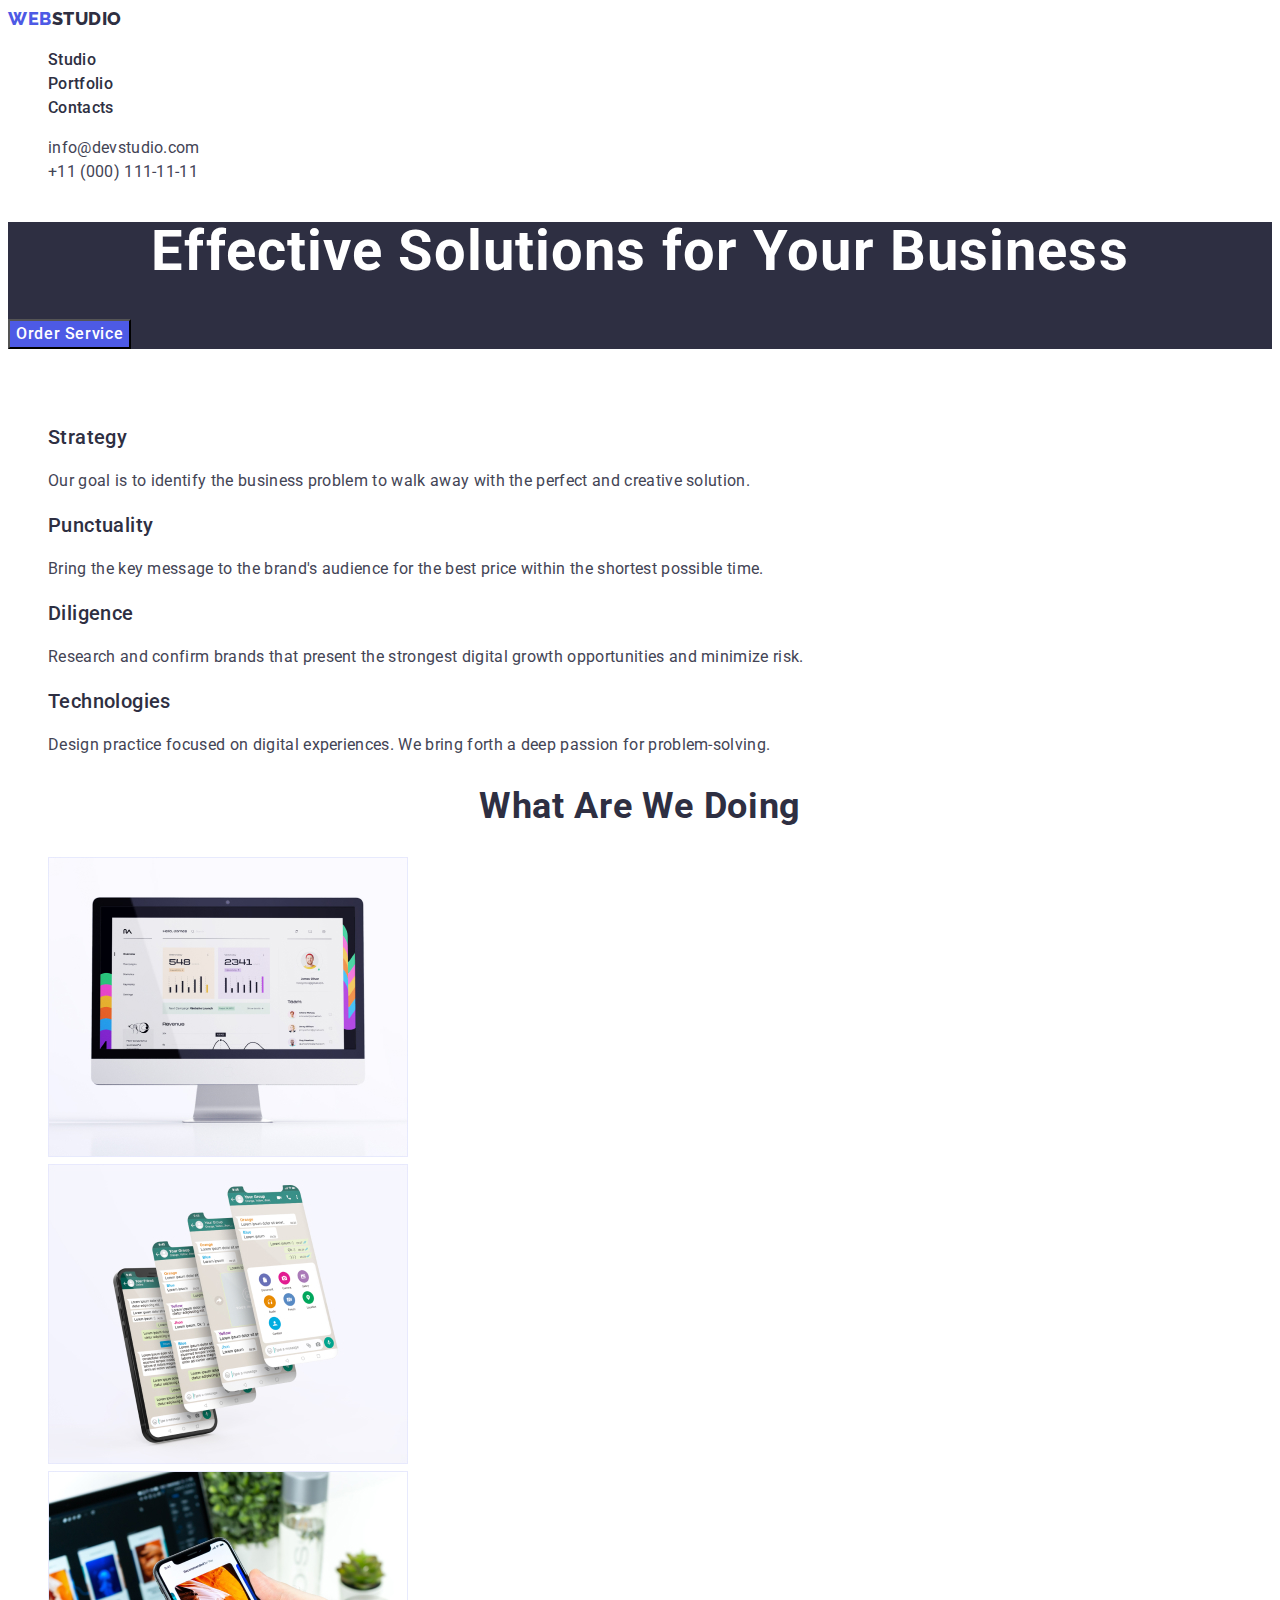
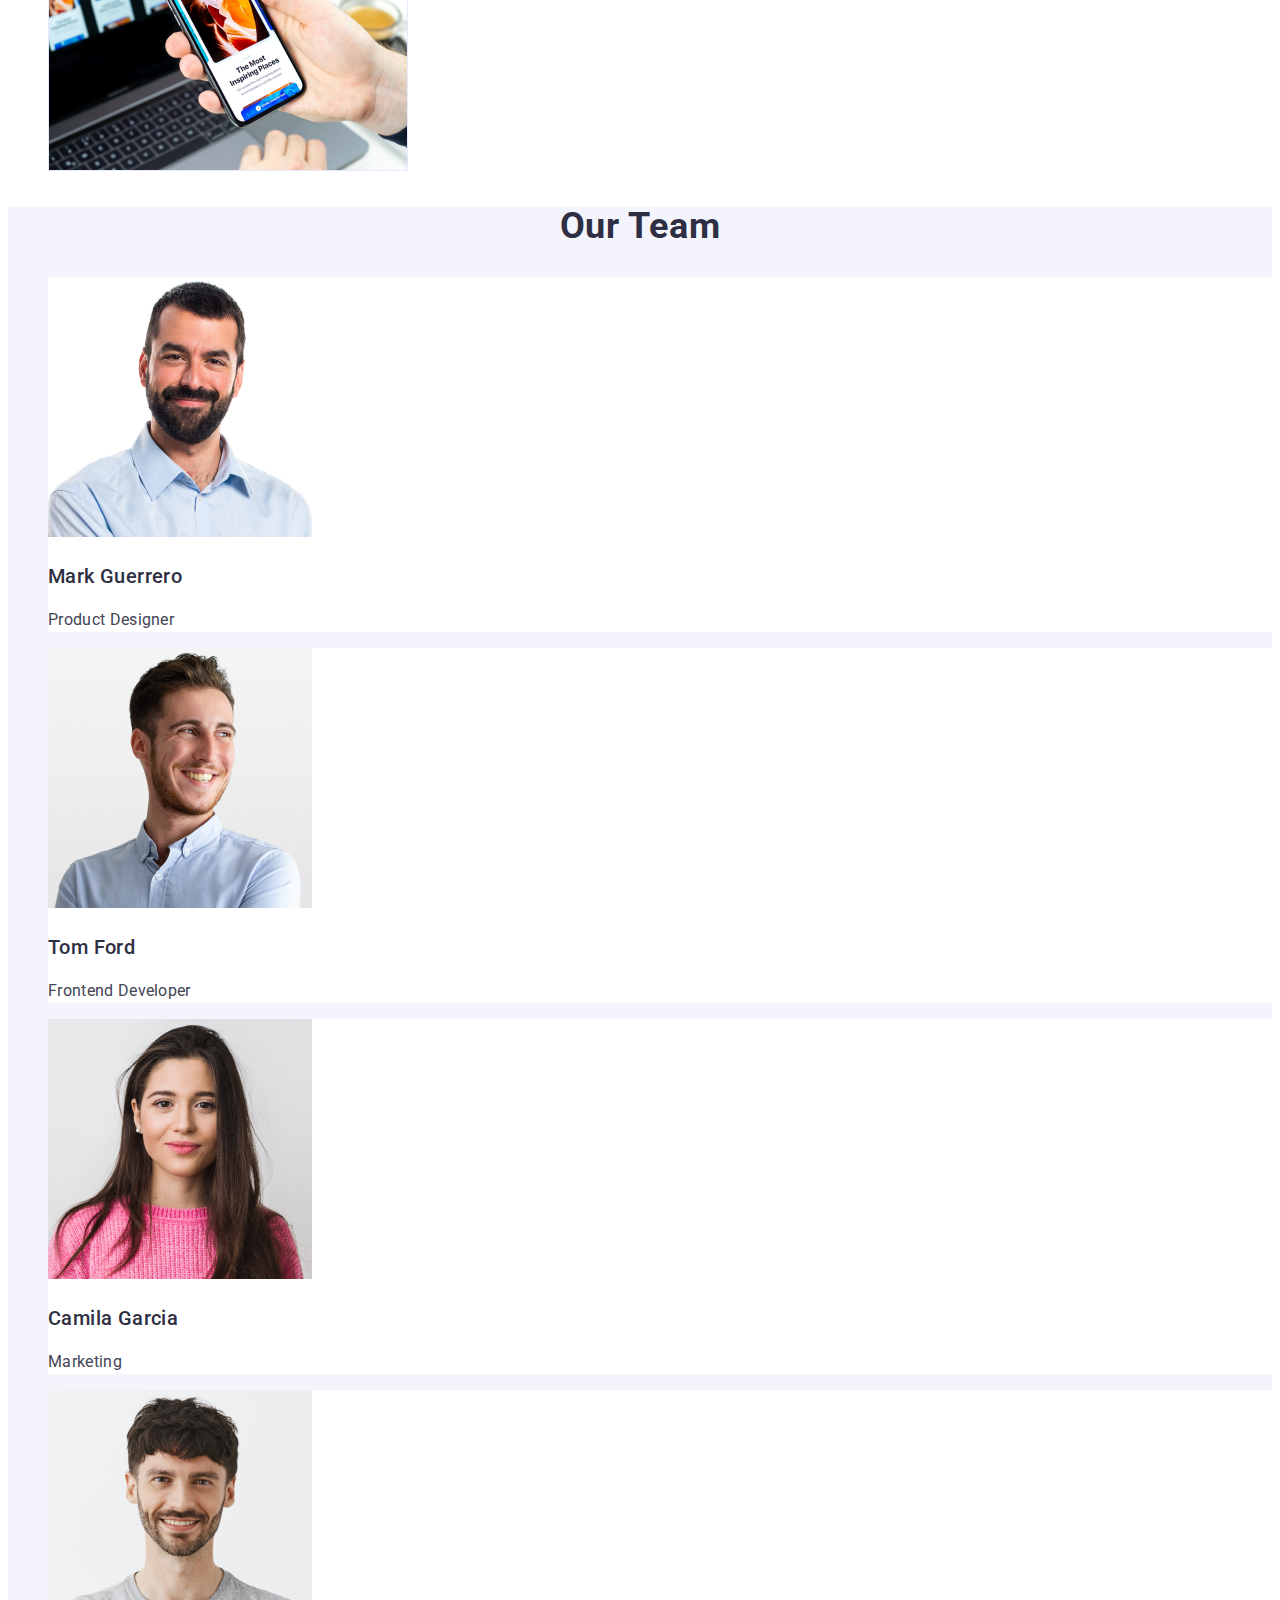
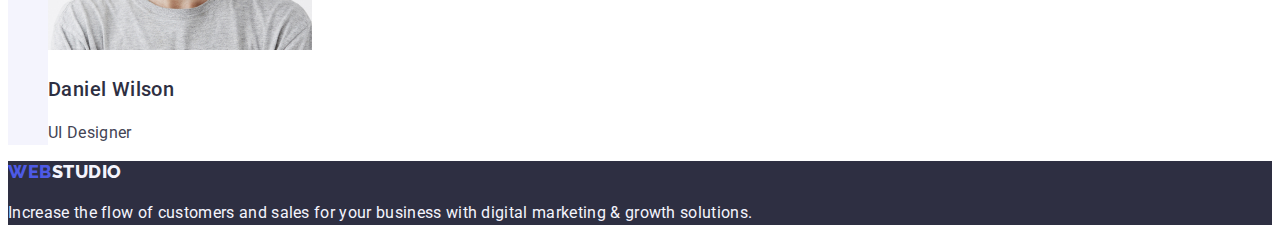
==== index.html @ 58ff8aeb "Initial commit" ====
<!doctype html>
<html lang="en">
  <head>
    <meta charset="UTF-8" />
    <meta name="description" content="Effective Solutions for Your Business" />
    <link rel="preconnect" href="https://fonts.googleapis.com">
    <link rel="preconnect" href="https://fonts.gstatic.com" crossorigin>
    <link href="https://fonts.googleapis.com/css2?family=Raleway:wght@800&family=Roboto:wght@400;500;700;900&display=swap" rel="stylesheet">
    <link rel="stylesheet" href="./css/styles.css" />
    <title>WebStudio</title>
  </head>
  <body>
    <header class="page-header">
      <nav>
        <a href="./index.html" class="link logo">Web<span class="logo-main">Studio</span></a>
        <ul class="list menu">
          <li><a class="link menu-item" href="./index.html">Studio</a></li>
          <li><a class="link menu-item" href="./portfolio.html">Portfolio</a></li>
          <li><a class="link menu-item" href="">Contacts</a></li>
        </ul>
      </nav>

      <address class="address">
        <ul class="list">
          <li><a class="link" href="mailto:info@devstudio.com">info@devstudio.com</a></li>
          <li><a class="link" href="tel:+110001111111">+11 (000) 111-11-11</a></li>
        </ul>
      </address>
    </header>

    <main>
      <section class="section-hero" id="hero">
          <h1 class="title">Effective Solutions for Your Business</h1>
          <button class="button" type="button">Order Service</button>
      </section>

      <section id="business-qualities">
        <h2 class="section-invisible-name">Business Qualities</h2>
        <ul class="list">
          <li>
            <h3 class="quality-name">Strategy</h3>
            <p class="quality-description">
              Our goal is to identify the business problem to walk away with the
              perfect and creative solution.
            </p>
          </li>
          <li>
            <h3 class="quality-name">Punctuality</h3>
            <p class="quality-description">
              Bring the key message to the brand's audience for the best price
              within the shortest possible time.
            </p>
          </li>
          <li>
            <h3 class="quality-name">Diligence</h3>
            <p class="quality-description">
              Research and confirm brands that present the strongest digital
              growth opportunities and minimize risk.
            </p>
          </li>
          <li>
            <h3 class="quality-name">Technologies</h3>
            <p class="quality-description">
              Design practice focused on digital experiences. We bring forth a
              deep passion for problem-solving.
            </p>
          </li>
        </ul>
      </section>

      <section id="what-are-we-doing">
        <h2 class="section-name">What are we doing</h2>
        <ul class="list">
          <li>
            <img
              src="./images/img_1.jpg"
              alt="Monitor"
              width="360"
              height="300"
            />
          </li>
          <li>
            <img
              src="./images/img_2.jpg"
              alt="Chat on a smartphone"
              width="360"
              height="300"
            />
          </li>
          <li>
            <img
              src="./images/img_3.jpg"
              alt="Smartphone in a hand"
              width="360"
              height="300"
            />
          </li>
        </ul>
      </section>

      <section class="section-our-team" id="our-team">
        <h2 class="section-name">Our team</h2>
        <ul class="list employees">
          <li class="team-member">
            <img
              src="./images/team_card_1.jpg"
              alt="Mark Guerrero"
              width="264"
              height="260"
            />
            <h3 class="employee-name">Mark Guerrero</h3>
            <p class="position">Product Designer</p>
          </li>
          <li class="team-member">
            <img
              src="./images/team_card_2.jpg"
              alt="Tom Ford"
              width="264"
              height="260"
            />
            <h3 class="employee-name">Tom Ford</h3>
            <p class="position">Frontend Developer</p>
          </li>
          <li class="team-member">
            <img
              src="./images/team_card_3.jpg"
              alt="Camila Garcia"
              width="264"
              height="260"
            />
            <h3 class="employee-name">Camila Garcia</h3>
            <p class="position">Marketing</p>
          </li>
          <li class="team-member">
            <img
              src="./images/team_card_4.jpg"
              alt="Daniel Wilson"
              width="264"
              height="260"
            />
            <h3 class="employee-name">Daniel Wilson</h3>
            <p class="position">UI Designer</p>
          </li>
        </ul>
      </section>
    </main>

    <footer class="page-footer">
      <a href="./index.html" class="link logo">Web<span class="logo-main">Studio</span></a>
      <p class="motivation-text">
        Increase the flow of customers and sales for your business with digital
        marketing & growth solutions.
      </p>
    </footer>
  </body>
</html>
---- css/styles.css ----
:root {
  --iris: #4d5ae5;
  --ocean: #404bbf;
  --navy-blue: #2e2f42;
  --green: #31d0aa;
  --slate: #434455;
  --light_slate: #8e8f99;
  --cornflower: #e7e9fc;
  --cloud: #f4f4fd;
  --white: #ffffff;
  --dairy: #fcfcfc;
  --navy-blue-modal: #2e2f4266;
  --grey: #2e2f42b2;

  --color-primary-brand: var(--iris);
  --color-pressed-state: var(--ocean);
  --color-text-dark: var(--navy-blue);
  --color-text-light: var(--white);
  --color-logo-text-dark: var(--navy-blue);
  --color-logo-text-light: var(--cloud);
  --color-success: var(--green);
  --color-text: var(--slate);
  --color-subtle-text: var(--light_slate);
  --color-accent: var(--cornflower);
  --color-light: var(--cloud);
  --color-hero-background: var(--grey);
  --color-white-background: var(--white);
  --color-dark-background: var(--navy-blue);
  --color-modal-background: var(--dairy);
  --color-modal-overlay: var(--navy-blue-modal);
}

body {
  background-color: var(--color-white-background);
  color: var(--color-text);
  font-family: "Roboto", sans-serif;
  line-height: 1.5;
  letter-spacing: 0.02em;
}

.link {
  text-decoration: none;
  color: inherit;
}

.list {
  list-style: none;
}

.link:hover,
.link:focus,
.link.menu-item:hover,
.link.menu-item:focus {
  color: var(--color-pressed-state);
}

.link.logo {
  color: var(--color-primary-brand);
  font-family: "Raleway", sans-serif;
  font-size: 18px;
  font-weight: 800;
  letter-spacing: 0.03em;
  text-transform: uppercase;
  line-height: 1.17;
}

.page-header .logo-main {
  color: var(--color-logo-text-dark);
}

.page-footer .logo-main {
  color: var(--color-logo-text-light);
}

.link.menu-item {
  color: var(--color-text-dark);
  font-weight: 500;
  letter-spacing: 0.02em;
}

.address {
  font-style: normal;
  letter-spacing: 0.02em;
}

.section-hero {
  background-color: var(--color-dark-background);
}

.section-our-team{
  background-color: var(--color-light);
}

h1.title {
  color: var(--color-text-light);
  font-size: 56px;
  line-height: 1.07;
  text-align: center;
  font-weight: 700;
  letter-spacing: 0.02em;
}

.section-name {
  color: var(--color-text-dark);
  font-size: 36px;
  font-weight: 700;
  line-height: 1.11;
  letter-spacing: 0.02em;
  text-align: center;
  text-transform: capitalize;
}

.section-invisible-name {
  visibility: hidden;
}

.button {
  background-color: var(--color-primary-brand);
  color: var(--color-text-light);
  font-family: inherit;
  line-height: inherit;
  font-size: inherit;
  font-weight: 500;
  letter-spacing: 0.04em;
  cursor: pointer;
}

.button:hover,
.button:focus {
  background-color: var(--color-pressed-state);
}

.button.filter {
  background-color: var(--color-light);
  color: var(--color-primary-brand);
  cursor: pointer;
}

.button.filter:hover,
.button.filter:focus {
  background-color: var(--color-pressed-state);
  color: var(--color-text-light);
}

.employee-name,
.quality-name,
.project-name {
  color: var(--color-text-dark);
  font-size: 20px;
  font-weight: 500;
  line-height: 1.2;
  letter-spacing: 0.02em;
  text-transform: capitalize;
}

.team-member{
  background-color: var(--color-white-background);
}

.project a:hover,
.project a:focus {
  color: currentColor;
}

.project-type {
  text-transform: capitalize;
}

.page-footer {
  color: var(--color-light);
  background-color: var(--color-dark-background);
}
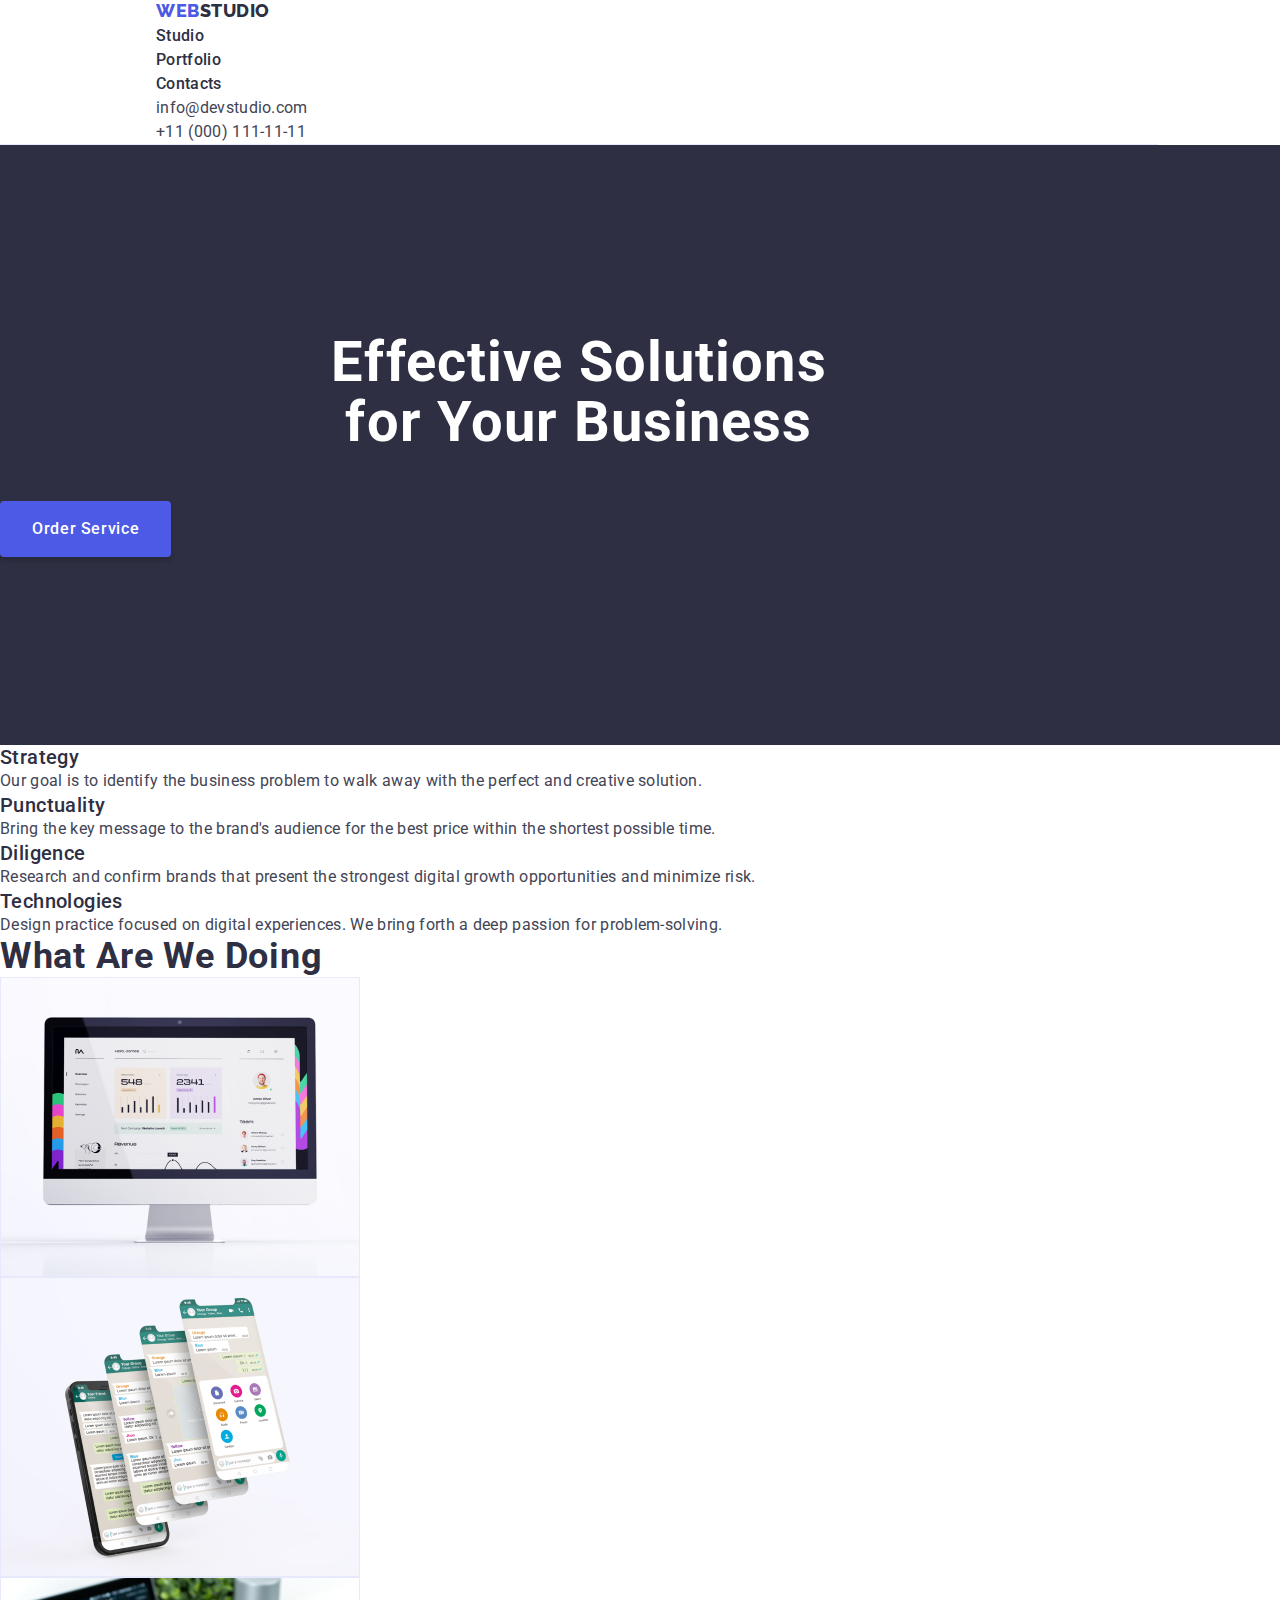
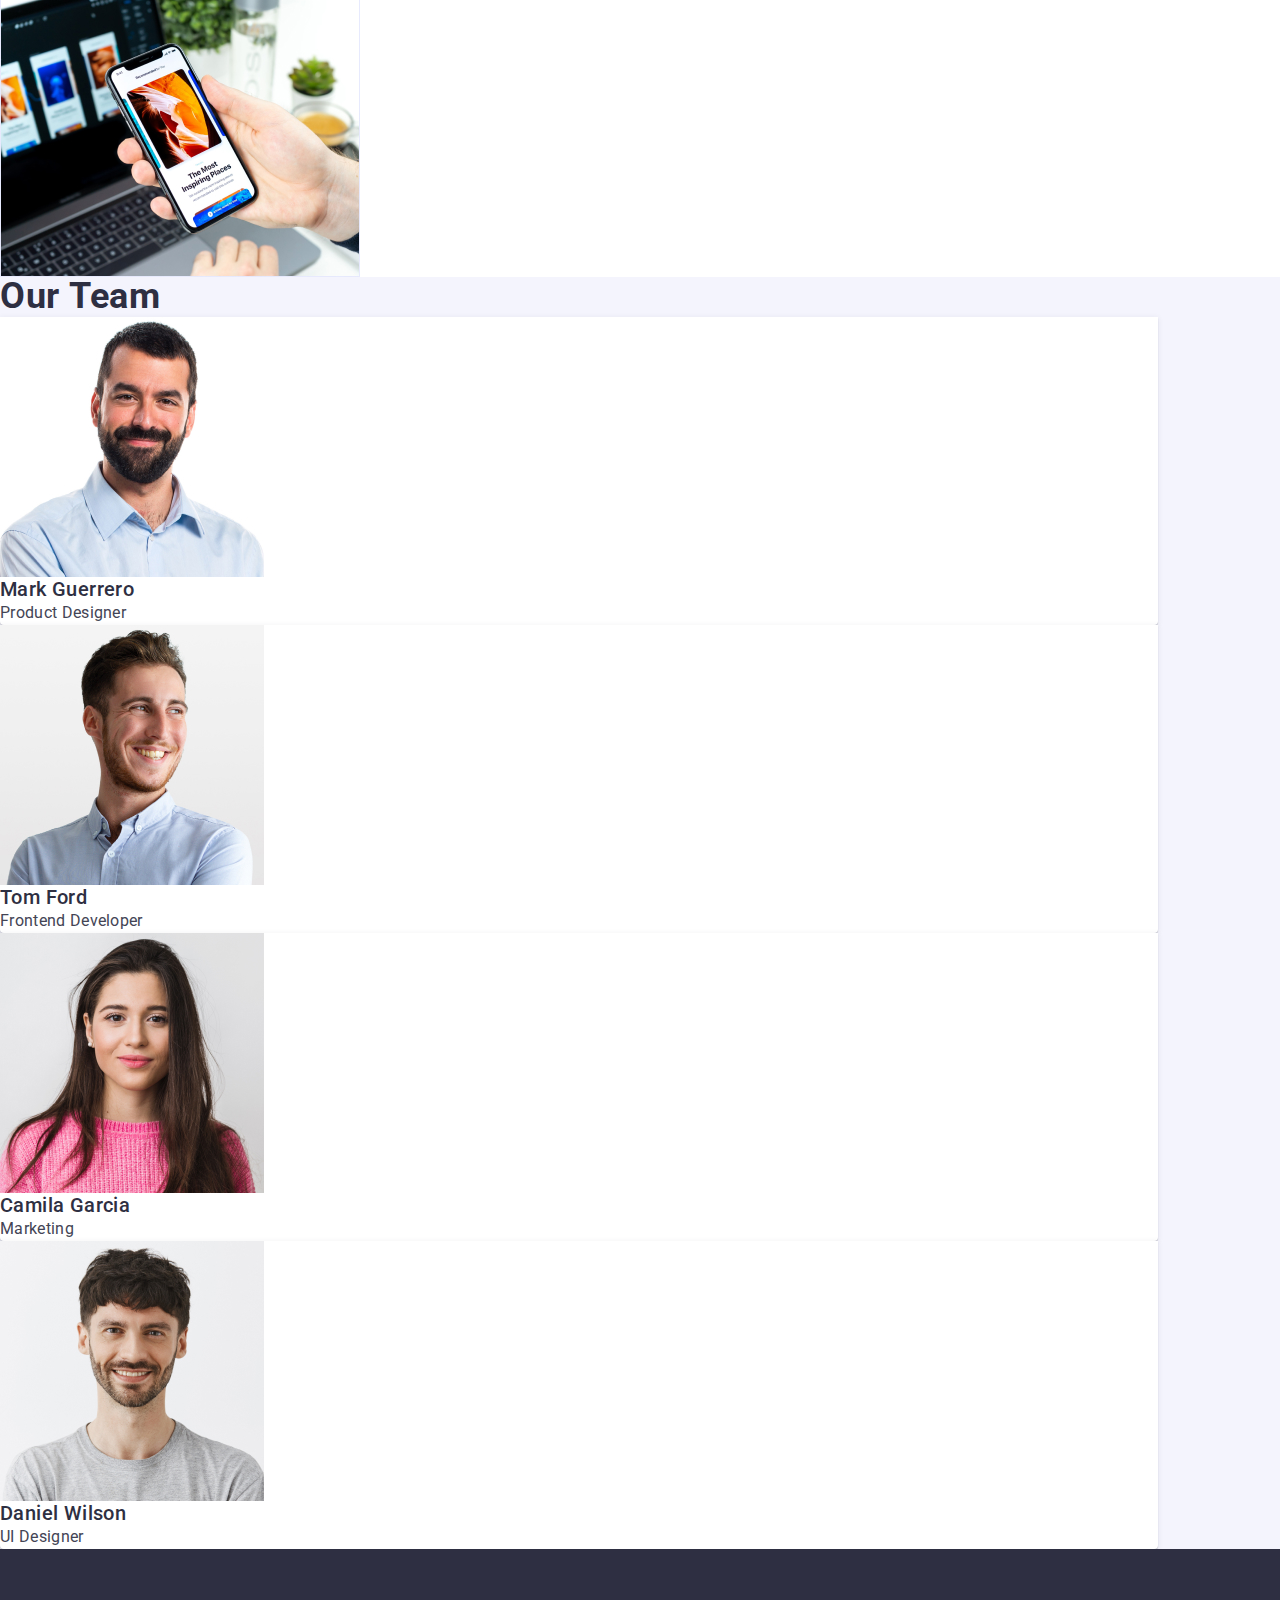
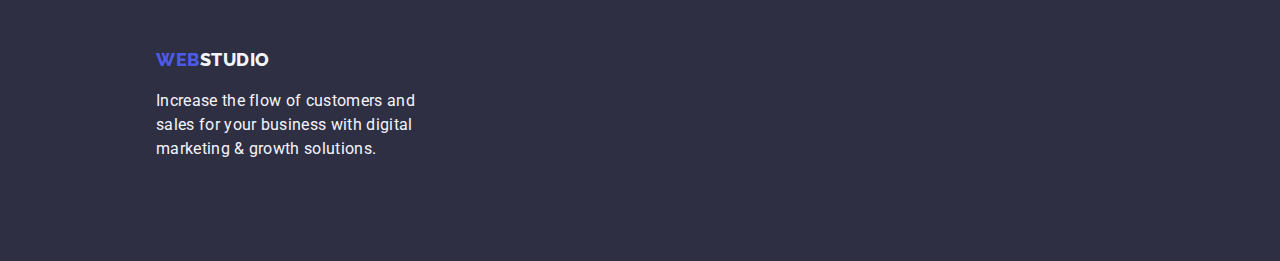
==== commit d356c84e: "To see what the actual task is." ====
--- a/index.html
+++ b/index.html
@@ -1,156 +1,169 @@
 <!doctype html>
 <html lang="en">
-  <head>
-    <meta charset="UTF-8" />
-    <meta name="description" content="Effective Solutions for Your Business" />
-    <link rel="preconnect" href="https://fonts.googleapis.com">
-    <link rel="preconnect" href="https://fonts.gstatic.com" crossorigin>
-    <link href="https://fonts.googleapis.com/css2?family=Raleway:wght@800&family=Roboto:wght@400;500;700;900&display=swap" rel="stylesheet">
-    <link rel="stylesheet" href="./css/styles.css" />
-    <title>WebStudio</title>
-  </head>
-  <body>
-    <header class="page-header">
-      <nav>
-        <a href="./index.html" class="link logo">Web<span class="logo-main">Studio</span></a>
-        <ul class="list menu">
-          <li><a class="link menu-item" href="./index.html">Studio</a></li>
-          <li><a class="link menu-item" href="./portfolio.html">Portfolio</a></li>
-          <li><a class="link menu-item" href="">Contacts</a></li>
-        </ul>
-      </nav>
+<head>
+  <meta charset="UTF-8"/>
+  <meta name="description" content="Effective Solutions for Your Business"/>
+  <link rel="preconnect" href="https://fonts.googleapis.com">
+  <link rel="preconnect" href="https://fonts.gstatic.com" crossorigin>
+  <link href="https://fonts.googleapis.com/css2?family=Raleway:wght@800&family=Roboto:wght@400;500;700;900&display=swap"
+        rel="stylesheet">
+  <link rel="stylesheet" href="./css/styles.css"/>
+  <title>WebStudio</title>
+</head>
+<body>
+<header class="page-header">
+  <div class="container">
+    <nav>
+      <a href="./index.html" class="link logo">Web<span class="logo-main">Studio</span></a>
+      <ul class="list menu">
+        <li><a class="link menu-item" href="./index.html">Studio</a></li>
+        <li><a class="link menu-item" href="./portfolio.html">Portfolio</a></li>
+        <li><a class="link menu-item" href="">Contacts</a></li>
+      </ul>
+    </nav>
 
-      <address class="address">
-        <ul class="list">
-          <li><a class="link" href="mailto:info@devstudio.com">info@devstudio.com</a></li>
-          <li><a class="link" href="tel:+110001111111">+11 (000) 111-11-11</a></li>
-        </ul>
-      </address>
-    </header>
+    <address class="address">
+      <ul class="list">
+        <li><a class="link" href="mailto:info@devstudio.com">info@devstudio.com</a></li>
+        <li><a class="link" href="tel:+110001111111">+11 (000) 111-11-11</a></li>
+      </ul>
+    </address>
+  </div>
+</header>
 
-    <main>
-      <section class="section-hero" id="hero">
-          <h1 class="title">Effective Solutions for Your Business</h1>
-          <button class="button" type="button">Order Service</button>
-      </section>
+<main>
+  <section class="section section-hero" id="hero">
+    <div class="container">
+      <h1 class="title">Effective Solutions for Your Business</h1>
+      <button class="button" type="button">Order Service</button>
+    </div>
+  </section>
 
-      <section id="business-qualities">
-        <h2 class="section-invisible-name">Business Qualities</h2>
-        <ul class="list">
-          <li>
-            <h3 class="quality-name">Strategy</h3>
-            <p class="quality-description">
-              Our goal is to identify the business problem to walk away with the
-              perfect and creative solution.
-            </p>
-          </li>
-          <li>
-            <h3 class="quality-name">Punctuality</h3>
-            <p class="quality-description">
-              Bring the key message to the brand's audience for the best price
-              within the shortest possible time.
-            </p>
-          </li>
-          <li>
-            <h3 class="quality-name">Diligence</h3>
-            <p class="quality-description">
-              Research and confirm brands that present the strongest digital
-              growth opportunities and minimize risk.
-            </p>
-          </li>
-          <li>
-            <h3 class="quality-name">Technologies</h3>
-            <p class="quality-description">
-              Design practice focused on digital experiences. We bring forth a
-              deep passion for problem-solving.
-            </p>
-          </li>
-        </ul>
-      </section>
+  <section id="business-qualities">
+    <div class="container">
+      <h2 class="visually-hidden">Business Qualities</h2>
+      <ul class="list">
+        <li>
+          <h3 class="quality-name">Strategy</h3>
+          <p class="quality-description">
+            Our goal is to identify the business problem to walk away with the
+            perfect and creative solution.
+          </p>
+        </li>
+        <li>
+          <h3 class="quality-name">Punctuality</h3>
+          <p class="quality-description">
+            Bring the key message to the brand's audience for the best price
+            within the shortest possible time.
+          </p>
+        </li>
+        <li>
+          <h3 class="quality-name">Diligence</h3>
+          <p class="quality-description">
+            Research and confirm brands that present the strongest digital
+            growth opportunities and minimize risk.
+          </p>
+        </li>
+        <li>
+          <h3 class="quality-name">Technologies</h3>
+          <p class="quality-description">
+            Design practice focused on digital experiences. We bring forth a
+            deep passion for problem-solving.
+          </p>
+        </li>
+      </ul>
+    </div>
+  </section>
 
-      <section id="what-are-we-doing">
-        <h2 class="section-name">What are we doing</h2>
-        <ul class="list">
-          <li>
-            <img
+  <section id="section what-are-we-doing">
+    <div class="container">
+      <h2 class="section-name">What are we doing</h2>
+      <ul class="list">
+        <li>
+          <img
               src="./images/img_1.jpg"
               alt="Monitor"
               width="360"
               height="300"
-            />
-          </li>
-          <li>
-            <img
+          />
+        </li>
+        <li>
+          <img
               src="./images/img_2.jpg"
               alt="Chat on a smartphone"
               width="360"
               height="300"
-            />
-          </li>
-          <li>
-            <img
+          />
+        </li>
+        <li>
+          <img
               src="./images/img_3.jpg"
               alt="Smartphone in a hand"
               width="360"
               height="300"
-            />
-          </li>
-        </ul>
-      </section>
+          />
+        </li>
+      </ul>
+    </div>
+  </section>
 
-      <section class="section-our-team" id="our-team">
-        <h2 class="section-name">Our team</h2>
-        <ul class="list employees">
-          <li class="team-member">
-            <img
+  <section class="section section-our-team" id="our-team">
+    <div class="container">
+      <h2 class="section-name">Our team</h2>
+      <ul class="list employees">
+        <li class="team-member">
+          <img
               src="./images/team_card_1.jpg"
               alt="Mark Guerrero"
               width="264"
               height="260"
-            />
-            <h3 class="employee-name">Mark Guerrero</h3>
-            <p class="position">Product Designer</p>
-          </li>
-          <li class="team-member">
-            <img
+          />
+          <h3 class="employee-name">Mark Guerrero</h3>
+          <p class="position">Product Designer</p>
+        </li>
+        <li class="team-member">
+          <img
               src="./images/team_card_2.jpg"
               alt="Tom Ford"
               width="264"
               height="260"
-            />
-            <h3 class="employee-name">Tom Ford</h3>
-            <p class="position">Frontend Developer</p>
-          </li>
-          <li class="team-member">
-            <img
+          />
+          <h3 class="employee-name">Tom Ford</h3>
+          <p class="position">Frontend Developer</p>
+        </li>
+        <li class="team-member">
+          <img
               src="./images/team_card_3.jpg"
               alt="Camila Garcia"
               width="264"
               height="260"
-            />
-            <h3 class="employee-name">Camila Garcia</h3>
-            <p class="position">Marketing</p>
-          </li>
-          <li class="team-member">
-            <img
+          />
+          <h3 class="employee-name">Camila Garcia</h3>
+          <p class="position">Marketing</p>
+        </li>
+        <li class="team-member">
+          <img
               src="./images/team_card_4.jpg"
               alt="Daniel Wilson"
               width="264"
               height="260"
-            />
-            <h3 class="employee-name">Daniel Wilson</h3>
-            <p class="position">UI Designer</p>
-          </li>
-        </ul>
-      </section>
-    </main>
+          />
+          <h3 class="employee-name">Daniel Wilson</h3>
+          <p class="position">UI Designer</p>
+        </li>
+      </ul>
+    </div>
+  </section>
+</main>
 
-    <footer class="page-footer">
-      <a href="./index.html" class="link logo">Web<span class="logo-main">Studio</span></a>
-      <p class="motivation-text">
-        Increase the flow of customers and sales for your business with digital
-        marketing & growth solutions.
-      </p>
-    </footer>
-  </body>
+<footer class="page-footer">
+  <div class="container">
+    <a href="./index.html" class="link logo">Web<span class="logo-main">Studio</span></a>
+    <p class="motivation-text">
+      Increase the flow of customers and sales for your business with digital
+      marketing & growth solutions.
+    </p>
+  </div>
+</footer>
+</body>
 </html>
--- a/css/styles.css
+++ b/css/styles.css
@@ -1,3 +1,9 @@
+*,
+*::before,
+*::after {
+  box-sizing: border-box;
+}
+
 :root {
   --iris: #4d5ae5;
   --ocean: #404bbf;
@@ -28,14 +34,45 @@
   --color-dark-background: var(--navy-blue);
   --color-modal-background: var(--dairy);
   --color-modal-overlay: var(--navy-blue-modal);
+
+  --font-main: "Roboto", sans-serif;
+  --font-logo: "Raleway", sans-serif;
 }
 
 body {
   background-color: var(--color-white-background);
   color: var(--color-text);
-  font-family: "Roboto", sans-serif;
+  font-family: var(--font-main);
   line-height: 1.5;
   letter-spacing: 0.02em;
+  margin: 0;
+}
+
+h1,
+h2,
+h3,
+h4,
+h5,
+h6,
+p {
+  margin-top: 0;
+  margin-bottom: 0;
+}
+
+ul,
+ol {
+  margin-top: 0;
+  margin-bottom: 0;
+  padding-left: 0;
+}
+
+li{
+  object-fit: contain;
+}
+
+img {
+  display: block;
+  max-width: 100%;
 }
 
 .link {
@@ -45,6 +82,20 @@
 
 .list {
   list-style: none;
+}
+
+.container{
+  /*display: flex;
+  flex-basis: 1158px;*/
+  width: 1158px;
+}
+
+.page-header .container{
+  flex-direction: row;
+  align-items: center;
+  border-bottom: 1px solid var(--color-accent);
+  padding: 0 156px;
+  justify-content: space-between;
 }
 
 .link:hover,
@@ -56,7 +107,7 @@
 
 .link.logo {
   color: var(--color-primary-brand);
-  font-family: "Raleway", sans-serif;
+  font-family: var(--font-logo);
   font-size: 18px;
   font-weight: 800;
   letter-spacing: 0.03em;
@@ -83,21 +134,31 @@
   letter-spacing: 0.02em;
 }
 
-.section-hero {
+.section-hero{
   background-color: var(--color-dark-background);
-}
-
-.section-our-team{
-  background-color: var(--color-light);
-}
-
-h1.title {
+  padding: 188px 0 188px 0;
+}
+
+.section-hero .title {
+  width: 496px;
   color: var(--color-text-light);
   font-size: 56px;
   line-height: 1.07;
   text-align: center;
   font-weight: 700;
   letter-spacing: 0.02em;
+  margin-left: auto;
+  margin-right: auto;
+}
+
+.section-hero .button{
+  margin-top: 48px;
+  margin-left: auto;
+  margin-right: auto;
+}
+
+.section-our-team{
+  background-color: var(--color-light);
 }
 
 .section-name {
@@ -106,12 +167,20 @@
   font-weight: 700;
   line-height: 1.11;
   letter-spacing: 0.02em;
-  text-align: center;
   text-transform: capitalize;
 }
 
-.section-invisible-name {
-  visibility: hidden;
+.visually-hidden {
+  position: absolute;
+  width: 1px;
+  height: 1px;
+  margin: -1px;
+  border: 0;
+  padding: 0;
+  white-space: nowrap;
+  clip-path: inset(100%);
+  clip: rect(0 0 0 0);
+  overflow: hidden;
 }
 
 .button {
@@ -123,6 +192,10 @@
   font-weight: 500;
   letter-spacing: 0.04em;
   cursor: pointer;
+  padding: 16px 32px;
+  border: none;
+  border-radius: 4px;
+  box-shadow: 0 4px 4px 0 rgba(0, 0, 0, 0.15);
 }
 
 .button:hover,
@@ -134,12 +207,21 @@
   background-color: var(--color-light);
   color: var(--color-primary-brand);
   cursor: pointer;
+  border: 1px solid var(--color-accent);
+  border-radius: 4px;
+  box-shadow: none;
+  padding: 12px 24px;
 }
 
 .button.filter:hover,
 .button.filter:focus {
   background-color: var(--color-pressed-state);
   color: var(--color-text-light);
+  border: none;
+  box-shadow:
+    0 2px 2px 0 rgba(0, 0, 0, 0.12),
+    0 2px 1px 0 rgba(0, 0, 0, 0.08),
+    0 3px 1px 0 rgba(0, 0, 0, 0.1);
 }
 
 .employee-name,
@@ -155,6 +237,11 @@
 
 .team-member{
   background-color: var(--color-white-background);
+  border-radius: 0 0 4px 4px;
+  box-shadow:
+    0 2px 1px 0 rgba(46, 47, 66, 0.08),
+    0 1px 1px 0 rgba(46, 47, 66, 0.16),
+    0 1px 6px 0 rgba(46, 47, 66, 0.08);
 }
 
 .project a:hover,
@@ -169,5 +256,14 @@
 .page-footer {
   color: var(--color-light);
   background-color: var(--color-dark-background);
-}
-
+  padding: 100px 0 100px 156px;
+}
+
+.page-footer .motivation-text{
+  margin-top: 16px;
+}
+
+.page-footer .motivation-text{
+  width: calc((100% - 72px) / 4);
+}
+
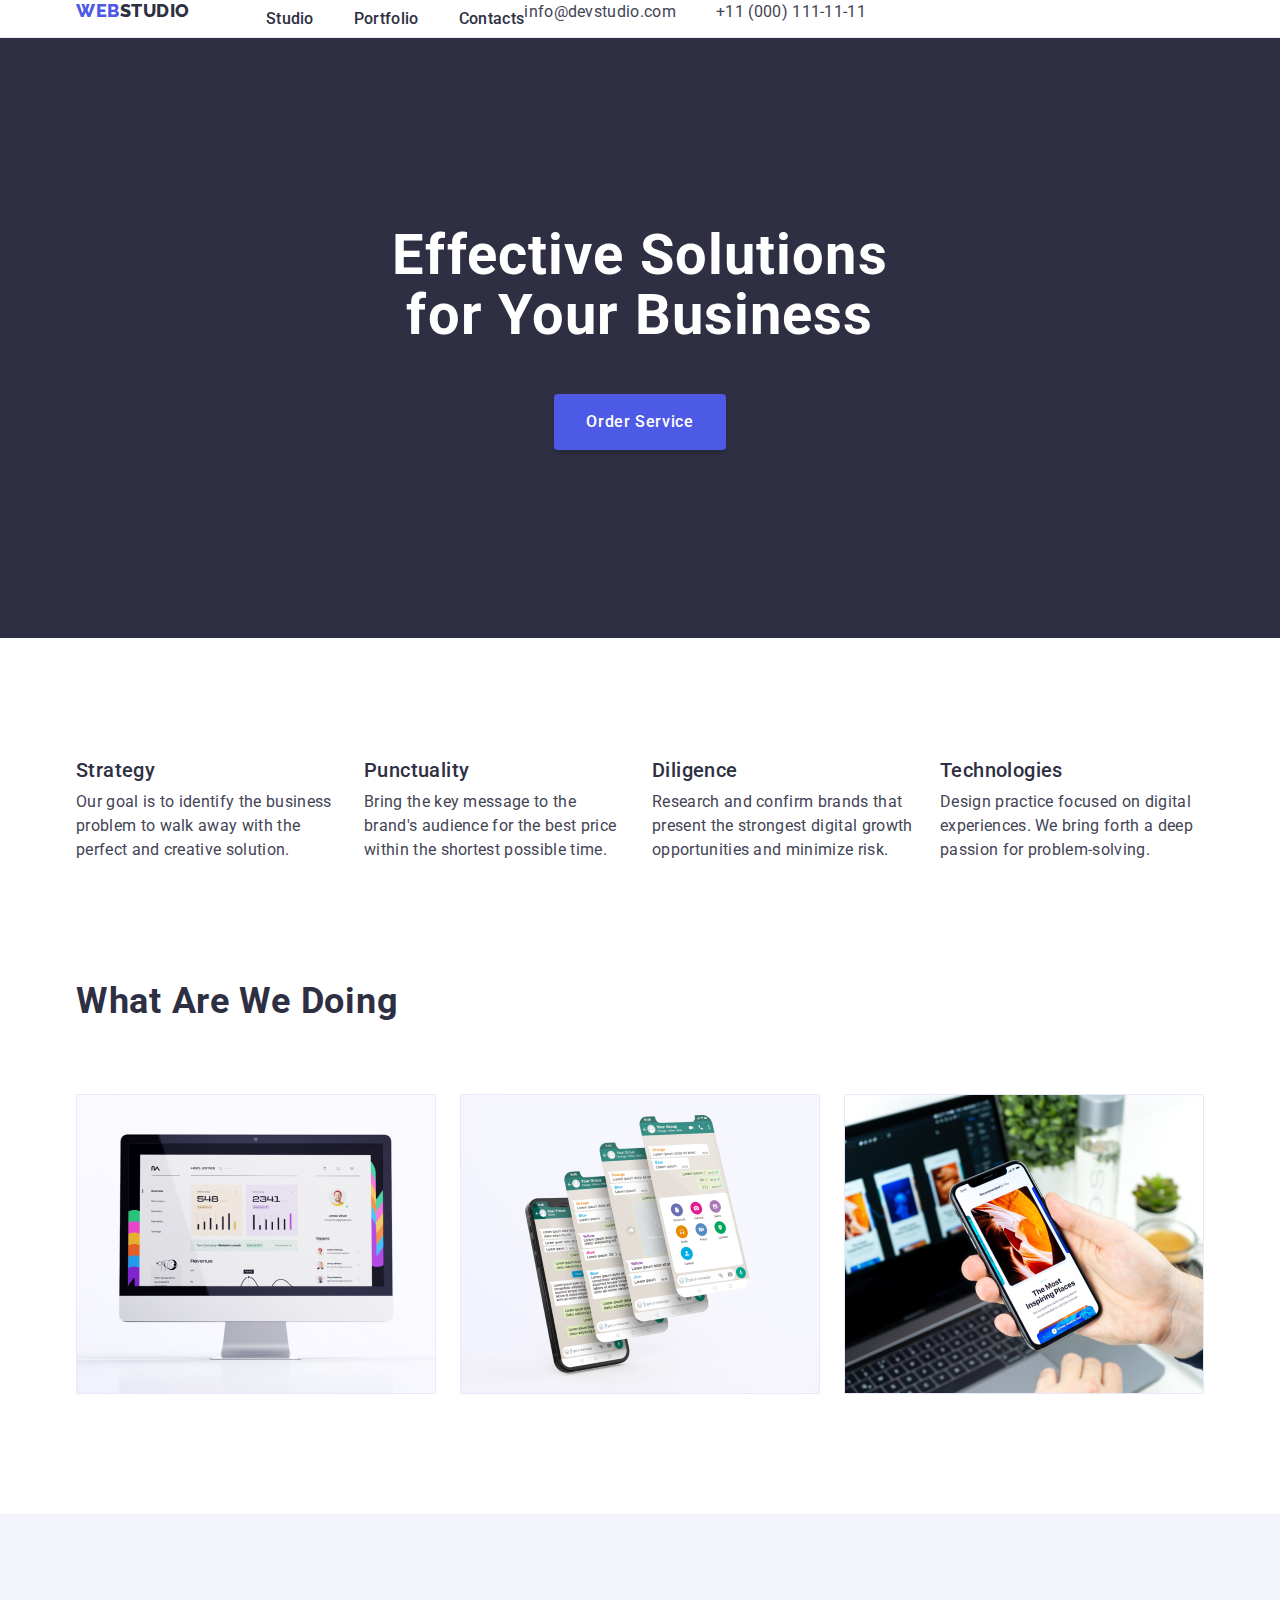
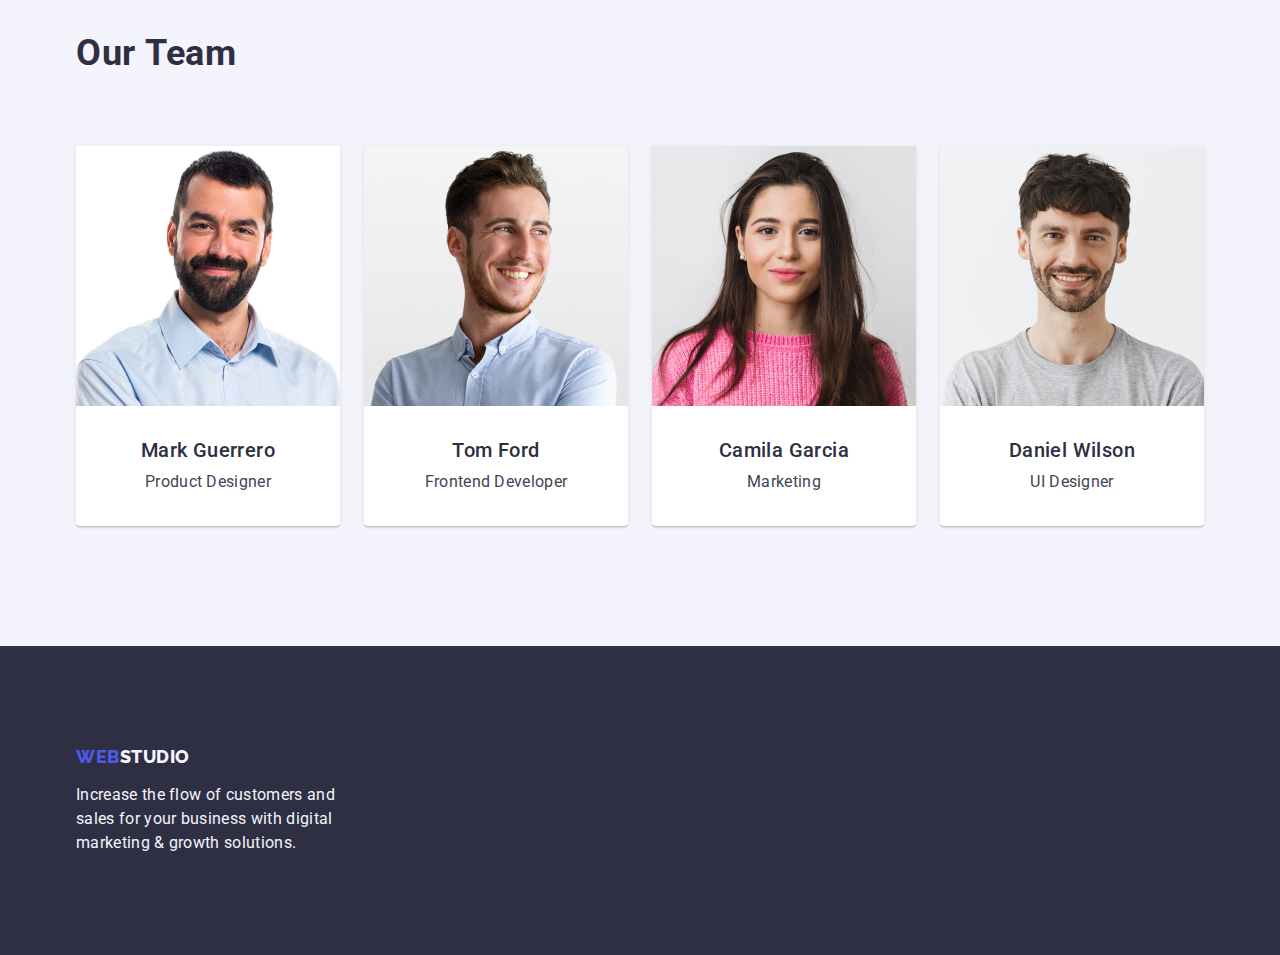
==== commit ab16dd4c: "Corrections." ====
--- a/index.html
+++ b/index.html
@@ -3,17 +3,27 @@
 <head>
   <meta charset="UTF-8"/>
   <meta name="description" content="Effective Solutions for Your Business"/>
-  <link rel="preconnect" href="https://fonts.googleapis.com">
-  <link rel="preconnect" href="https://fonts.gstatic.com" crossorigin>
-  <link href="https://fonts.googleapis.com/css2?family=Raleway:wght@800&family=Roboto:wght@400;500;700;900&display=swap"
-        rel="stylesheet">
+  <!--suppress JSUnresolvedLibraryURL -->
+  <link
+      rel="stylesheet"
+      href="https://cdnjs.cloudflare.com/ajax/libs/modern-normalize/2.0.0/modern-normalize.min.css"
+      integrity="sha512-4xo8blKMVCiXpTaLzQSLSw3KFOVPWhm/TRtuPVc4WG6kUgjH6J03IBuG7JZPkcWMxJ5huwaBpOpnwYElP/m6wg=="
+      crossorigin="anonymous"
+      referrerpolicy="no-referrer"
+  />
+  <link rel="preconnect" href="https://fonts.googleapis.com"/>
+  <link rel="preconnect" href="https://fonts.gstatic.com" crossorigin/>
+  <link
+      href="https://fonts.googleapis.com/css2?family=Raleway:wght@800&family=Roboto:wght@400;500;700;900&display=swap"
+      rel="stylesheet"
+  />
   <link rel="stylesheet" href="./css/styles.css"/>
   <title>WebStudio</title>
 </head>
 <body>
 <header class="page-header">
   <div class="container">
-    <nav>
+    <nav class="navigation">
       <a href="./index.html" class="link logo">Web<span class="logo-main">Studio</span></a>
       <ul class="list menu">
         <li><a class="link menu-item" href="./index.html">Studio</a></li>
@@ -39,32 +49,32 @@
     </div>
   </section>
 
-  <section id="business-qualities">
+  <section class="section section-business-qualities" id="business-qualities">
     <div class="container">
       <h2 class="visually-hidden">Business Qualities</h2>
-      <ul class="list">
-        <li>
+      <ul class="list qualities">
+        <li class="quality">
           <h3 class="quality-name">Strategy</h3>
           <p class="quality-description">
             Our goal is to identify the business problem to walk away with the
             perfect and creative solution.
           </p>
         </li>
-        <li>
+        <li class="quality">
           <h3 class="quality-name">Punctuality</h3>
           <p class="quality-description">
             Bring the key message to the brand's audience for the best price
             within the shortest possible time.
           </p>
         </li>
-        <li>
+        <li class="quality">
           <h3 class="quality-name">Diligence</h3>
           <p class="quality-description">
             Research and confirm brands that present the strongest digital
             growth opportunities and minimize risk.
           </p>
         </li>
-        <li>
+        <li class="quality">
           <h3 class="quality-name">Technologies</h3>
           <p class="quality-description">
             Design practice focused on digital experiences. We bring forth a
@@ -75,11 +85,11 @@
     </div>
   </section>
 
-  <section id="section what-are-we-doing">
+  <section class="section section-what-are-we-doing" id="what-are-we-doing">
     <div class="container">
       <h2 class="section-name">What are we doing</h2>
-      <ul class="list">
-        <li>
+      <ul class="list doings">
+        <li class="example">
           <img
               src="./images/img_1.jpg"
               alt="Monitor"
@@ -87,7 +97,7 @@
               height="300"
           />
         </li>
-        <li>
+        <li class="example">
           <img
               src="./images/img_2.jpg"
               alt="Chat on a smartphone"
@@ -95,7 +105,7 @@
               height="300"
           />
         </li>
-        <li>
+        <li class="example">
           <img
               src="./images/img_3.jpg"
               alt="Smartphone in a hand"
@@ -110,46 +120,50 @@
   <section class="section section-our-team" id="our-team">
     <div class="container">
       <h2 class="section-name">Our team</h2>
-      <ul class="list employees">
+      <ul class="list team">
         <li class="team-member">
-          <img
+          <img class="image"
               src="./images/team_card_1.jpg"
               alt="Mark Guerrero"
               width="264"
-              height="260"
           />
-          <h3 class="employee-name">Mark Guerrero</h3>
-          <p class="position">Product Designer</p>
+          <div class="container-team-member">
+            <h3 class="employee-name">Mark Guerrero</h3>
+            <p class="position">Product Designer</p>
+          </div>
         </li>
         <li class="team-member">
-          <img
+          <img class="image"
               src="./images/team_card_2.jpg"
               alt="Tom Ford"
               width="264"
-              height="260"
           />
-          <h3 class="employee-name">Tom Ford</h3>
-          <p class="position">Frontend Developer</p>
+          <div class="container-team-member">
+            <h3 class="employee-name">Tom Ford</h3>
+            <p class="position">Frontend Developer</p>
+          </div>
         </li>
         <li class="team-member">
-          <img
+          <img class="image"
               src="./images/team_card_3.jpg"
               alt="Camila Garcia"
               width="264"
-              height="260"
           />
-          <h3 class="employee-name">Camila Garcia</h3>
-          <p class="position">Marketing</p>
+          <div class="container-team-member">
+            <h3 class="employee-name">Camila Garcia</h3>
+            <p class="position">Marketing</p>
+          </div>
         </li>
         <li class="team-member">
-          <img
+          <img class="image"
               src="./images/team_card_4.jpg"
               alt="Daniel Wilson"
               width="264"
-              height="260"
           />
-          <h3 class="employee-name">Daniel Wilson</h3>
-          <p class="position">UI Designer</p>
+          <div class="container-team-member">
+            <h3 class="employee-name">Daniel Wilson</h3>
+            <p class="position">UI Designer</p>
+          </div>
         </li>
       </ul>
     </div>
--- a/css/styles.css
+++ b/css/styles.css
@@ -66,9 +66,9 @@
   padding-left: 0;
 }
 
-li{
+/*li{
   object-fit: contain;
-}
+}*/
 
 img {
   display: block;
@@ -84,18 +84,42 @@
   list-style: none;
 }
 
+.list.qualities,
+.list.doings,
+.list.team,
+.list.filters,
+.list.projects{
+  display: flex;
+  gap: 24px;
+}
+
+.list.filters{
+  justify-content: center;
+  margin-bottom: 72px;
+}
+
+.list.projects{
+  flex-wrap: wrap;
+  row-gap: 48px;
+}
+
 .container{
-  /*display: flex;
-  flex-basis: 1158px;*/
   width: 1158px;
+  margin: 0 auto;
+  padding: 0 15px;
+}
+
+.page-header{
+  border-bottom: 1px solid var(--color-accent);
 }
 
 .page-header .container{
-  flex-direction: row;
+  display: flex;
+/*  flex-direction: row;
   align-items: center;
-  border-bottom: 1px solid var(--color-accent);
   padding: 0 156px;
-  justify-content: space-between;
+  justify-content: space-between;*/
+
 }
 
 .link:hover,
@@ -113,6 +137,9 @@
   letter-spacing: 0.03em;
   text-transform: uppercase;
   line-height: 1.17;
+  display: inline-block;
+  margin-bottom: 16px;
+  margin-right: 76px
 }
 
 .page-header .logo-main {
@@ -121,6 +148,21 @@
 
 .page-footer .logo-main {
   color: var(--color-logo-text-light);
+}
+
+.navigation {
+  display: flex;
+  align-items: center;
+}
+
+.page-header .menu,
+.address .list{
+  display: flex;
+  gap: 40px;
+}
+
+.navigation .menu-item{
+  padding: 24px 0;
 }
 
 .link.menu-item {
@@ -134,13 +176,21 @@
   letter-spacing: 0.02em;
 }
 
-.section-hero{
+.section{
+  padding: 120px 0;
+}
+
+.section.section-hero{
   background-color: var(--color-dark-background);
-  padding: 188px 0 188px 0;
-}
-
-.section-hero .title {
-  width: 496px;
+  padding: 188px 0;
+}
+
+.section.section-our-projects{
+  padding-top: 96px;
+}
+
+.section.section-hero .title {
+  max-width: 496px;
   color: var(--color-text-light);
   font-size: 56px;
   line-height: 1.07;
@@ -151,10 +201,26 @@
   margin-right: auto;
 }
 
-.section-hero .button{
+.section.section-hero .button{
+  min-width: 169px;
+  display: block;
   margin-top: 48px;
   margin-left: auto;
   margin-right: auto;
+}
+
+.list.qualities .quality,
+.list.team .team-member{
+  flex-basis: calc((100% - 3 * 24px) / 4);
+}
+
+list.doings .example,
+list.projects .project{
+  flex-basis: calc((100% - 2 * 24px) / 3);
+}
+
+.section.section-what-are-we-doing{
+  padding-top: 0;
 }
 
 .section-our-team{
@@ -168,6 +234,7 @@
   line-height: 1.11;
   letter-spacing: 0.02em;
   text-transform: capitalize;
+  margin-bottom: 72px;
 }
 
 .visually-hidden {
@@ -217,7 +284,7 @@
 .button.filter:focus {
   background-color: var(--color-pressed-state);
   color: var(--color-text-light);
-  border: none;
+  border: 1px solid transparent;
   box-shadow:
     0 2px 2px 0 rgba(0, 0, 0, 0.12),
     0 2px 1px 0 rgba(0, 0, 0, 0.08),
@@ -233,6 +300,7 @@
   line-height: 1.2;
   letter-spacing: 0.02em;
   text-transform: capitalize;
+  margin-bottom: 8px
 }
 
 .team-member{
@@ -244,11 +312,29 @@
     0 1px 6px 0 rgba(46, 47, 66, 0.08);
 }
 
+.team-member .container-team-member{
+  padding: 32px 0;
+}
+
+.team-member .employee-name{
+  text-align: center;
+}
+
+.team-member .position{
+  text-align: center;
+}
+
 .project a:hover,
 .project a:focus {
   color: currentColor;
 }
 
+.project .container-project-info{
+  padding: 32px 16px;
+  border: 1px solid var(--color-accent);
+  border-top: none;
+}
+
 .project-type {
   text-transform: capitalize;
 }
@@ -256,14 +342,11 @@
 .page-footer {
   color: var(--color-light);
   background-color: var(--color-dark-background);
-  padding: 100px 0 100px 156px;
+  padding: 100px 0;
 }
 
 .page-footer .motivation-text{
-  margin-top: 16px;
-}
-
-.page-footer .motivation-text{
-  width: calc((100% - 72px) / 4);
-}
-
+  max-width: 264px;
+  /*width: calc((100% - 72px) / 4);*/
+}
+
